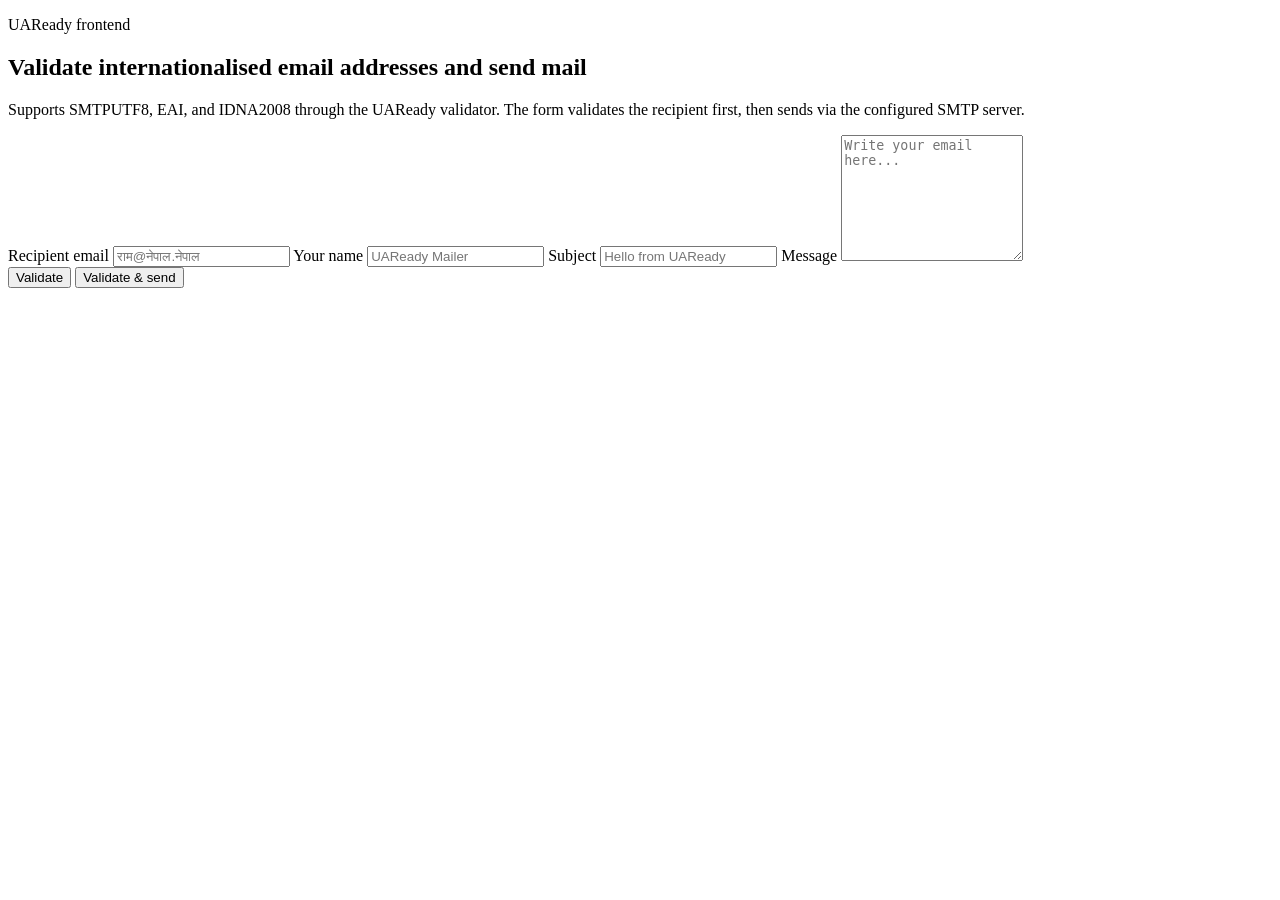
==== frontend/index.html @ 94c80c4e "frontend for sending mail" ====
<!doctype html>
<html lang="en">
<head>
<meta charset="utf-8" />
<meta name="viewport" content="width=device-width, initial-scale=1" />
<title>UAReady Mail</title>
<link rel="stylesheet" href="/styles.css" />
</head>
<body>
<main class="shell">
  <section class="hero card">
    <p class="eyebrow">UAReady frontend</p>
    <h1>Validate internationalised email addresses and send mail</h1>
    <p class="lede">
      Supports SMTPUTF8, EAI, and IDNA2008 through the UAReady validator.
      The form validates the recipient first, then sends via the configured SMTP server.
    </p>
  </section>

  <section class="card form-card">
    <form id="mail-form" novalidate>
      <div class="grid">
        <label>
          <span>Recipient email</span>
          <input id="recipient" name="recipient" type="text" inputmode="email" autocomplete="off"
                 spellcheck="false" placeholder="राम@नेपाल.नेपाल" required />
        </label>

        <label>
          <span>Your name</span>
          <input id="sender-name" name="sender_name" type="text" autocomplete="name"
                 placeholder="UAReady Mailer" />
        </label>

        <label class="wide">
          <span>Subject</span>
          <input id="subject" name="subject" type="text" placeholder="Hello from UAReady" required />
        </label>

        <label class="wide">
          <span>Message</span>
          <textarea id="body" name="body" rows="8" placeholder="Write your email here..." required></textarea>
        </label>
      </div>

      <div class="actions">
        <button type="button" id="validate-btn">Validate</button>
        <button type="submit" id="send-btn">Validate & send</button>
      </div>
    </form>
  </section>

  <section class="card" id="status-card" hidden>
    <div class="status-line" id="status-line"></div>
    <dl class="summary" id="summary"></dl>
    <div id="messages"></div>
  </section>
</main>

<script src="/app.js"></script>
</body>
</html>
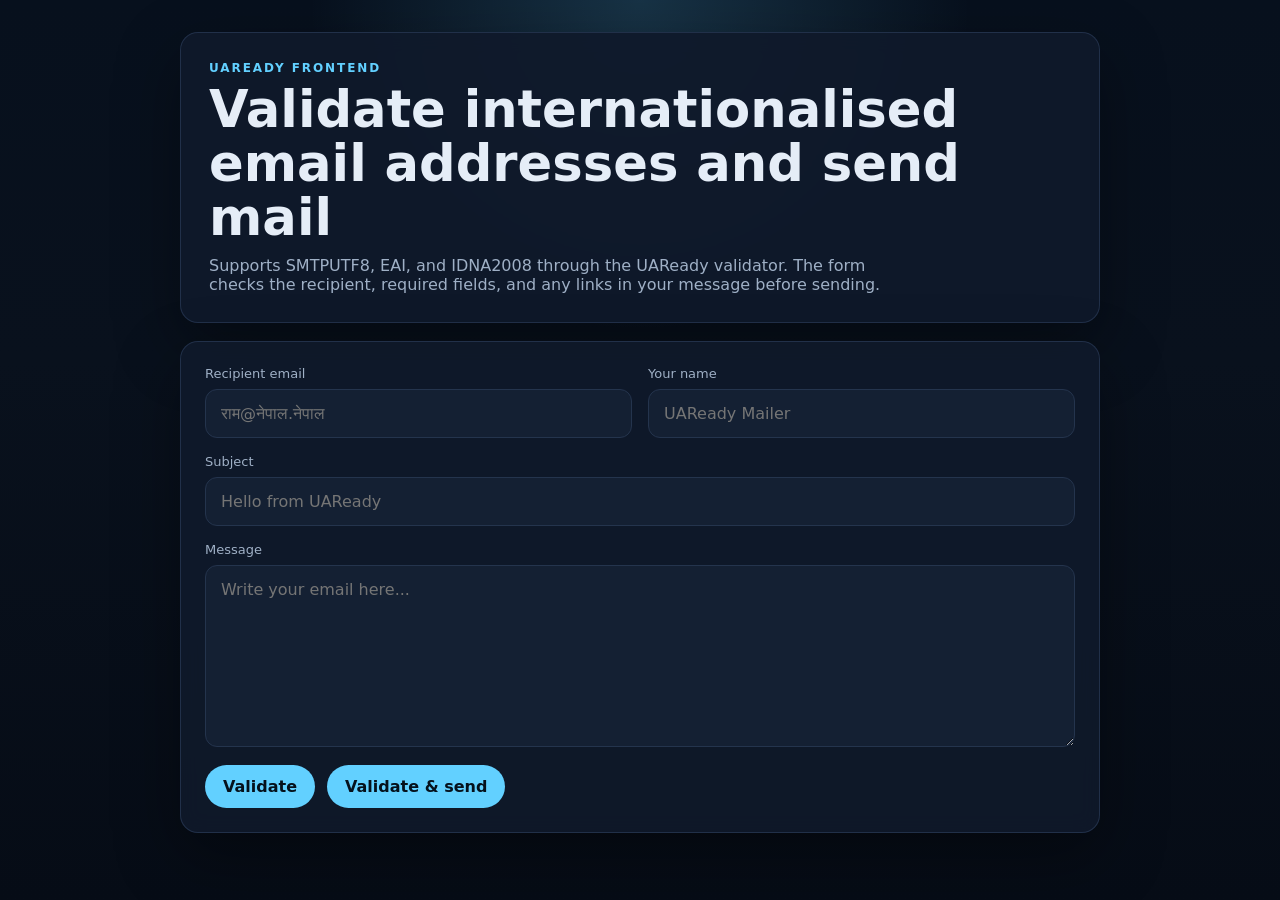
==== commit 170cdf71: "feat: Enhance email composition validation and UI - Added new dependencies: email-validator and pyIs" ====
--- a/frontend/index.html
+++ b/frontend/index.html
@@ -4,7 +4,7 @@
 <meta charset="utf-8" />
 <meta name="viewport" content="width=device-width, initial-scale=1" />
 <title>UAReady Mail</title>
-<link rel="stylesheet" href="/styles.css" />
+<link rel="stylesheet" href="styles.css" />
 </head>
 <body>
 <main class="shell">
@@ -13,7 +13,7 @@
     <h1>Validate internationalised email addresses and send mail</h1>
     <p class="lede">
       Supports SMTPUTF8, EAI, and IDNA2008 through the UAReady validator.
-      The form validates the recipient first, then sends via the configured SMTP server.
+      The form checks the recipient, required fields, and any links in your message before sending.
     </p>
   </section>
 
@@ -57,6 +57,6 @@
   </section>
 </main>
 
-<script src="/app.js"></script>
+<script src="app.js"></script>
 </body>
 </html>
--- a/frontend/styles.css
+++ b/frontend/styles.css
@@ -0,0 +1,199 @@
+:root {
+  color-scheme: dark;
+  --bg: #08111f;
+  --card: #101a2b;
+  --card-2: #142033;
+  --border: #24344d;
+  --text: #e5edf7;
+  --muted: #9fb0c6;
+  --accent: #62d0ff;
+  --good: #44d07b;
+  --bad: #ff7373;
+  --warn: #f6c453;
+}
+
+* { box-sizing: border-box; }
+
+body {
+  margin: 0;
+  min-height: 100vh;
+  background:
+    radial-gradient(circle at top, rgba(98, 208, 255, 0.18), transparent 30%),
+    linear-gradient(180deg, #07101d 0%, #09111d 40%, #060c16 100%);
+  color: var(--text);
+  font-family: Inter, system-ui, -apple-system, BlinkMacSystemFont, "Segoe UI", sans-serif;
+}
+
+.shell {
+  width: min(920px, calc(100% - 32px));
+  margin: 0 auto;
+  padding: 32px 0 48px;
+}
+
+.card {
+  background: rgba(16, 26, 43, 0.92);
+  border: 1px solid rgba(36, 52, 77, 0.9);
+  border-radius: 18px;
+  box-shadow: 0 24px 64px rgba(0, 0, 0, 0.35);
+  backdrop-filter: blur(10px);
+}
+
+.hero {
+  padding: 28px;
+  margin-bottom: 18px;
+}
+
+.eyebrow {
+  margin: 0 0 8px;
+  text-transform: uppercase;
+  letter-spacing: 0.16em;
+  color: var(--accent);
+  font-size: 12px;
+  font-weight: 700;
+}
+
+h1 {
+  margin: 0;
+  font-size: clamp(2rem, 4vw, 3.4rem);
+  line-height: 1.05;
+}
+
+.lede {
+  margin: 12px 0 0;
+  color: var(--muted);
+  max-width: 68ch;
+}
+
+.form-card,
+#status-card {
+  padding: 24px;
+}
+
+.grid {
+  display: grid;
+  grid-template-columns: repeat(2, minmax(0, 1fr));
+  gap: 16px;
+}
+
+label {
+  display: grid;
+  gap: 8px;
+}
+
+label span {
+  font-size: 13px;
+  color: var(--muted);
+}
+
+.wide {
+  grid-column: 1 / -1;
+}
+
+input,
+textarea {
+  width: 100%;
+  border: 1px solid var(--border);
+  border-radius: 12px;
+  background: var(--card-2);
+  color: var(--text);
+  padding: 14px 15px;
+  font: inherit;
+}
+
+input:focus,
+textarea:focus {
+  outline: none;
+  border-color: var(--accent);
+  box-shadow: 0 0 0 3px rgba(98, 208, 255, 0.15);
+}
+
+textarea { resize: vertical; min-height: 180px; }
+
+.actions {
+  display: flex;
+  gap: 12px;
+  flex-wrap: wrap;
+  margin-top: 18px;
+}
+
+button {
+  border: 0;
+  border-radius: 999px;
+  padding: 12px 18px;
+  font: inherit;
+  font-weight: 700;
+  cursor: pointer;
+  background: var(--accent);
+  color: #05111c;
+}
+
+button.secondary {
+  background: transparent;
+  color: var(--text);
+  border: 1px solid var(--border);
+}
+
+button:disabled {
+  opacity: 0.6;
+  cursor: wait;
+}
+
+.status-line {
+  font-weight: 700;
+  margin-bottom: 12px;
+}
+
+.status-line.ok { color: var(--good); }
+.status-line.bad { color: var(--bad); }
+
+.summary {
+  display: grid;
+  grid-template-columns: 200px 1fr;
+  gap: 10px 14px;
+  margin: 0;
+}
+
+.summary dt {
+  color: var(--muted);
+  font-size: 13px;
+}
+
+.summary dd {
+  margin: 0;
+  overflow-wrap: anywhere;
+}
+
+.list {
+  margin: 16px 0 0;
+  padding: 0;
+  list-style: none;
+  display: grid;
+  gap: 8px;
+}
+
+.list li {
+  padding: 10px 12px;
+  border-radius: 10px;
+  background: rgba(20, 32, 51, 0.7);
+  border: 1px solid var(--border);
+}
+
+.list .error { color: var(--bad); }
+.list .warn { color: var(--warn); }
+
+code {
+  font-family: ui-monospace, SFMono-Regular, Menlo, Consolas, monospace;
+  font-size: 0.95em;
+}
+
+@media (max-width: 720px) {
+  .grid,
+  .summary {
+    grid-template-columns: 1fr;
+  }
+
+  .shell {
+    width: min(100% - 20px, 920px);
+    padding-top: 12px;
+  }
+}
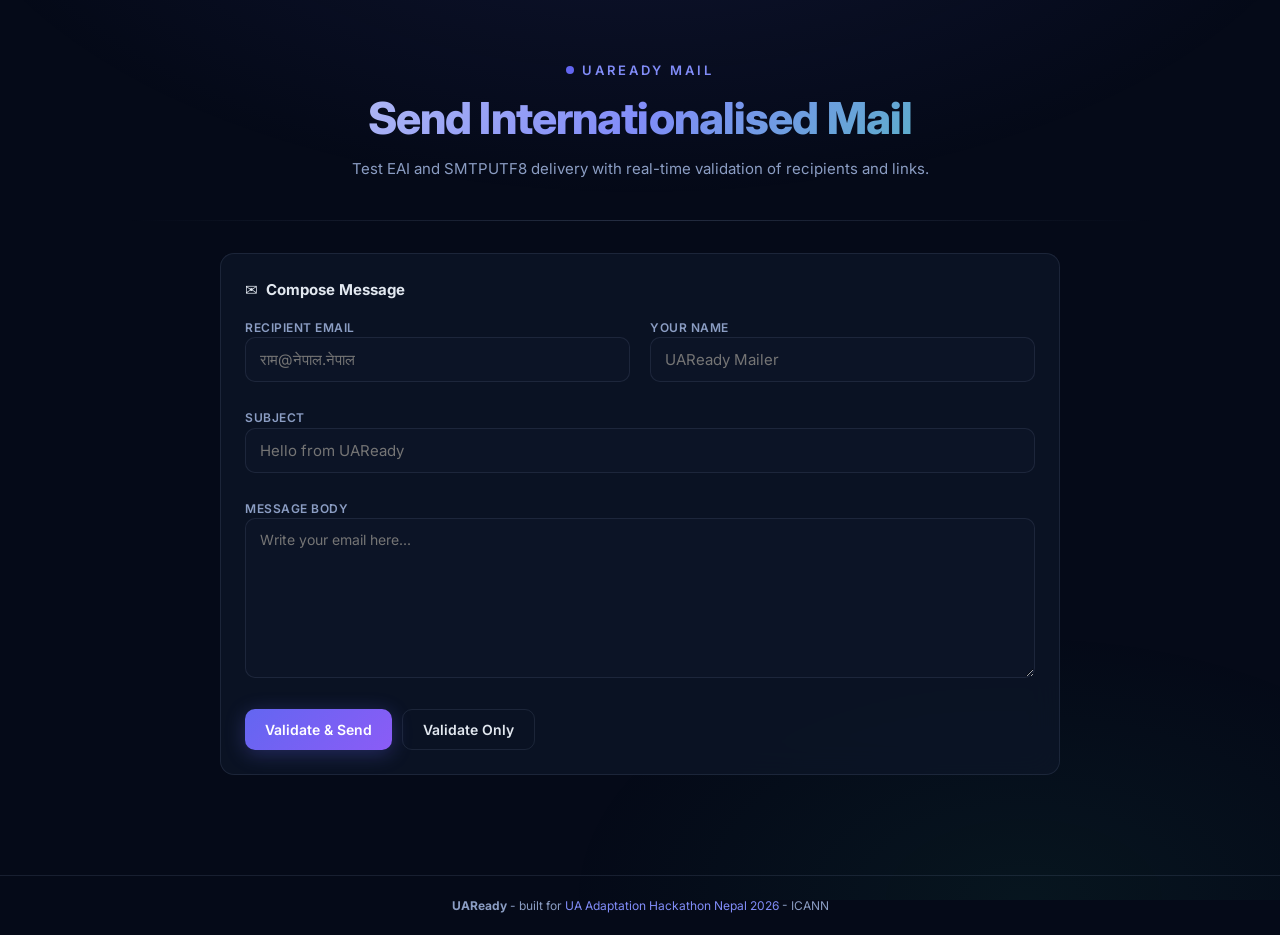
==== commit ec1062a1: "ui: premium redesign for mail composer page" ====
--- a/frontend/index.html
+++ b/frontend/index.html
@@ -3,59 +3,122 @@
 <head>
 <meta charset="utf-8" />
 <meta name="viewport" content="width=device-width, initial-scale=1" />
-<title>UAReady Mail</title>
-<link rel="stylesheet" href="styles.css" />
+<title>UAReady — Internationalised Email Composer</title>
+<meta name="description" content="Validate and send internationalised email addresses with EAI, SMTPUTF8 and IDNA2008 compliance." />
+<link rel="preconnect" href="https://fonts.googleapis.com" />
+<link href="https://fonts.googleapis.com/css2?family=Inter:wght@400;500;600;700;800&family=JetBrains+Mono:wght@400;500&display=swap" rel="stylesheet" />
+<style>
+*,*::before,*::after{box-sizing:border-box;margin:0;padding:0}
+:root{
+  --bg:#050a18;--surface:rgba(15,23,42,.65);--surface-2:rgba(30,41,59,.5);
+  --border:rgba(99,115,146,.2);--border-h:rgba(99,115,146,.35);
+  --text:#e2e8f0;--muted:#8b9dc3;--accent:#6366f1;--accent-2:#818cf8;
+  --good:#34d399;--bad:#fb7185;--warn:#fbbf24;
+  --glow:rgba(99,102,241,.15);--radius:14px;
+}
+html{scroll-behavior:smooth}
+body{background:var(--bg);color:var(--text);font-family:'Inter',system-ui,sans-serif;line-height:1.6;min-height:100vh;overflow-x:hidden}
+body::before{content:'';position:fixed;inset:0;z-index:-1;
+  background:radial-gradient(ellipse 80% 60% at 50% -20%,rgba(99,102,241,.12),transparent 70%),
+             radial-gradient(ellipse 60% 50% at 80% 100%,rgba(52,211,153,.06),transparent 60%);
+  pointer-events:none}
+.hero{text-align:center;padding:56px 24px 40px;position:relative}
+.hero::after{content:'';position:absolute;bottom:0;left:10%;right:10%;height:1px;
+  background:linear-gradient(90deg,transparent,var(--border-h),transparent)}
+.logo{font-size:13px;font-weight:600;letter-spacing:3px;text-transform:uppercase;color:var(--accent-2);margin-bottom:12px;
+  display:inline-flex;align-items:center;gap:8px}
+.logo .dot{width:8px;height:8px;border-radius:50%;background:var(--accent);animation:pulse 2s infinite}
+@keyframes pulse{0%,100%{opacity:1;transform:scale(1)}50%{opacity:.5;transform:scale(1.3)}}
+.hero h1{font-size:clamp(28px,5vw,44px);font-weight:800;letter-spacing:-.02em;
+  background:linear-gradient(135deg,#e2e8f0 0%,#818cf8 50%,#34d399 100%);
+  -webkit-background-clip:text;-webkit-text-fill-color:transparent;background-clip:text;line-height:1.2;margin-bottom:12px}
+.hero p{color:var(--muted);font-size:15px;max-width:600px;margin:0 auto}
+main{max-width:880px;margin:0 auto;padding:32px 20px 80px}
+.card{background:var(--surface);backdrop-filter:blur(16px);border:1px solid var(--border);
+  border-radius:var(--radius);padding:24px;margin-bottom:20px;transition:border-color .3s,box-shadow .3s}
+.card:hover{border-color:var(--border-h);box-shadow:0 0 40px var(--glow)}
+.card-title{font-size:15px;font-weight:700;margin-bottom:16px;display:flex;align-items:center;gap:8px}
+label{display:block;font-size:12px;font-weight:600;letter-spacing:.5px;text-transform:uppercase;color:var(--muted);margin-bottom:6px}
+input[type="text"],textarea{width:100%;padding:12px 14px;background:rgba(15,23,42,.6);color:var(--text);
+  border:1px solid var(--border);border-radius:10px;font-size:15px;font-family:'Inter',sans-serif;
+  transition:border-color .2s,box-shadow .2s}
+textarea{font-size:14px;resize:vertical;min-height:160px}
+input:focus,textarea:focus{outline:none;border-color:var(--accent);box-shadow:0 0 0 3px var(--glow)}
+.grid{display:grid;grid-template-columns:repeat(2, 1fr);gap:20px}
+.wide{grid-column: span 2}
+.actions{display:flex;gap:10px;flex-wrap:wrap;margin-top:20px}
+.btn{padding:11px 20px;border:0;border-radius:10px;font-size:14px;font-weight:600;cursor:pointer;
+  font-family:'Inter',sans-serif;transition:all .2s;position:relative;overflow:hidden}
+.btn-primary{background:linear-gradient(135deg,var(--accent),#8b5cf6);color:#fff;box-shadow:0 4px 20px rgba(99,102,241,.3)}
+.btn-primary:hover{transform:translateY(-1px);box-shadow:0 6px 28px rgba(99,102,241,.45)}
+.btn-primary:disabled{opacity:0.6;cursor:wait;transform:none}
+.btn-secondary{background:transparent;color:var(--text);border:1px solid var(--border)}
+.btn-secondary:hover{border-color:var(--accent);color:var(--accent-2)}
+.status-line{font-weight:700;margin-bottom:16px;font-size:14px;padding:8px 16px;border-radius:99px;display:inline-flex;align-items:center;gap:8px}
+.status-line.ok{background:rgba(52,211,153,.1);color:var(--good);border:1px solid rgba(52,211,153,.2)}
+.status-line.bad{background:rgba(251,113,133,.1);color:var(--bad);border:1px solid rgba(251,113,133,.2)}
+.summary{display:grid;grid-template-columns:200px 1fr;gap:8px 16px;margin-top:16px}
+.summary dt{color:var(--muted);font-size:13px;font-weight:500}
+.summary dd{margin:0;font-size:14px;overflow-wrap:anywhere}
+.list{margin:16px 0 0;padding:0;list-style:none;display:grid;gap:8px}
+.list li{padding:10px 14px;border-radius:10px;background:var(--surface-2);border:1px solid var(--border);font-size:14px}
+.list li.error{color:var(--bad);border-color:rgba(251,113,133,.3)}
+.list li.warn{color:var(--warn);border-color:rgba(251,191,36,.3)}
+code,.mono{font-family:'JetBrains Mono',monospace;font-size:13px}
+footer{text-align:center;padding:20px;color:var(--muted);font-size:12px;border-top:1px solid var(--border)}
+footer a{color:var(--accent-2);text-decoration:none}
+@media(max-width:700px){.grid{grid-template-columns:1fr}.wide{grid-column:span 1}
+  .summary{grid-template-columns:1fr}main{padding:20px 12px}}
+</style>
 </head>
 <body>
-<main class="shell">
-  <section class="hero card">
-    <p class="eyebrow">UAReady frontend</p>
-    <h1>Validate internationalised email addresses and send mail</h1>
-    <p class="lede">
-      Supports SMTPUTF8, EAI, and IDNA2008 through the UAReady validator.
-      The form checks the recipient, required fields, and any links in your message before sending.
-    </p>
-  </section>
 
-  <section class="card form-card">
+<section class="hero">
+  <div class="logo"><span class="dot"></span> UAReady Mail</div>
+  <h1>Send Internationalised Mail</h1>
+  <p>Test EAI and SMTPUTF8 delivery with real-time validation of recipients and links.</p>
+</section>
+
+<main>
+  <div class="card">
+    <div class="card-title"><span class="icon">✉️</span> Compose Message</div>
     <form id="mail-form" novalidate>
       <div class="grid">
         <label>
-          <span>Recipient email</span>
-          <input id="recipient" name="recipient" type="text" inputmode="email" autocomplete="off"
-                 spellcheck="false" placeholder="राम@नेपाल.नेपाल" required />
+          <span>Recipient Email</span>
+          <input id="recipient" name="recipient" type="text" autocomplete="off" spellcheck="false" placeholder="राम@नेपाल.नेपाल" required />
         </label>
-
         <label>
-          <span>Your name</span>
-          <input id="sender-name" name="sender_name" type="text" autocomplete="name"
-                 placeholder="UAReady Mailer" />
+          <span>Your Name</span>
+          <input id="sender-name" name="sender_name" type="text" autocomplete="name" placeholder="UAReady Mailer" />
         </label>
-
         <label class="wide">
           <span>Subject</span>
           <input id="subject" name="subject" type="text" placeholder="Hello from UAReady" required />
         </label>
-
         <label class="wide">
-          <span>Message</span>
-          <textarea id="body" name="body" rows="8" placeholder="Write your email here..." required></textarea>
+          <span>Message Body</span>
+          <textarea id="body" name="body" placeholder="Write your email here..." required></textarea>
         </label>
       </div>
-
       <div class="actions">
-        <button type="button" id="validate-btn">Validate</button>
-        <button type="submit" id="send-btn">Validate & send</button>
+        <button type="submit" id="send-btn" class="btn btn-primary">Validate &amp; Send</button>
+        <button type="button" id="validate-btn" class="btn btn-secondary">Validate Only</button>
       </div>
     </form>
-  </section>
+  </div>
 
-  <section class="card" id="status-card" hidden>
-    <div class="status-line" id="status-line"></div>
+  <div class="card" id="status-card" hidden>
+    <div class="card-title"><span class="icon">📊</span> Delivery Status</div>
+    <div id="status-line" class="status-line"></div>
     <dl class="summary" id="summary"></dl>
     <div id="messages"></div>
-  </section>
+  </div>
 </main>
+
+<footer>
+  <strong>UAReady</strong> - built for <a href="#">UA Adaptation Hackathon Nepal 2026</a> - ICANN
+</footer>
 
 <script src="app.js"></script>
 </body>
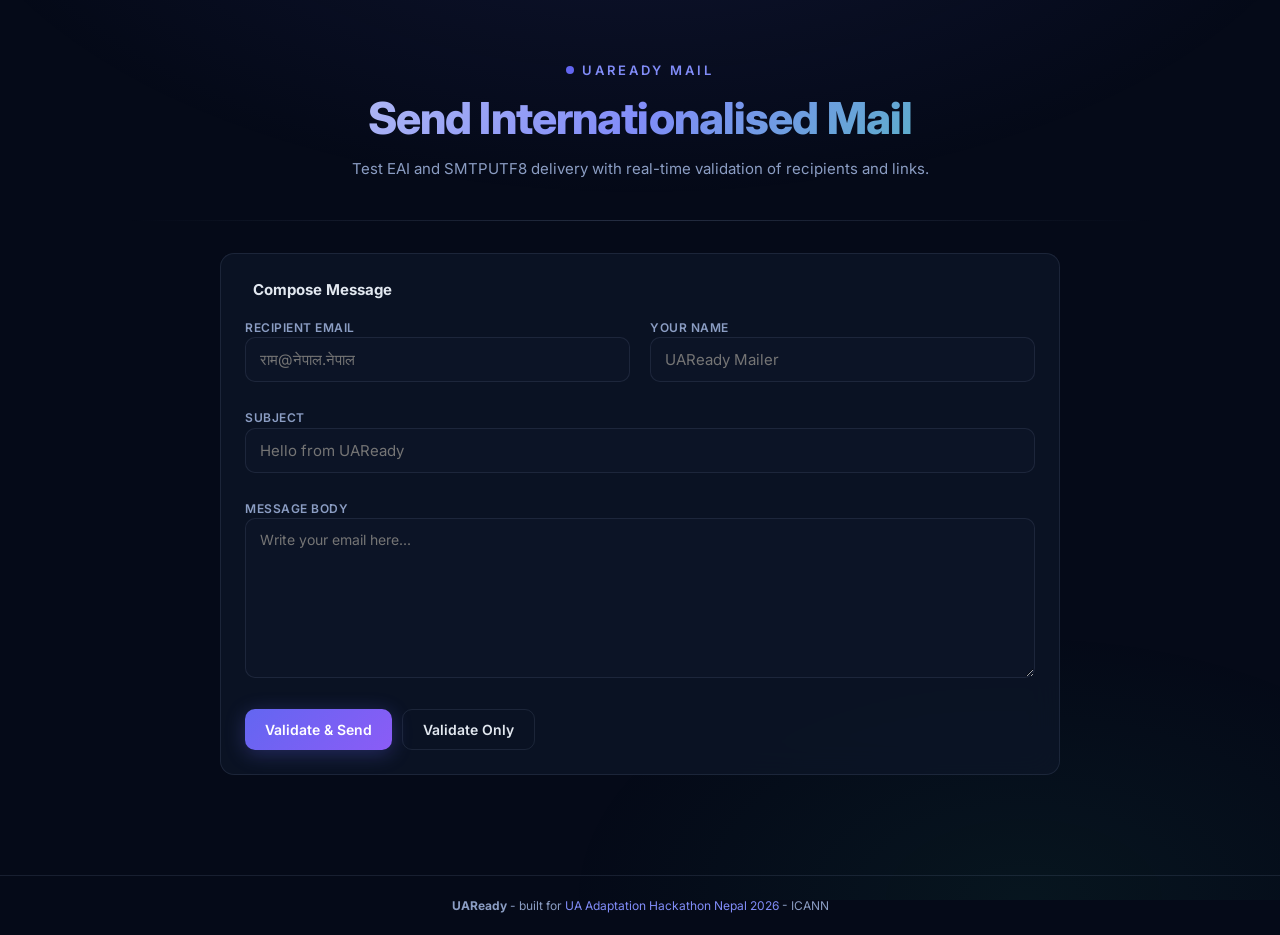
==== commit 99e7645c: "feat: Revamp index.html for enhanced UI and user experience; remove obsolete test_verify.ps1 script" ====
--- a/frontend/index.html
+++ b/frontend/index.html
@@ -81,7 +81,7 @@
 
 <main>
   <div class="card">
-    <div class="card-title"><span class="icon">✉️</span> Compose Message</div>
+    <div class="card-title"><span class="icon"></span> Compose Message</div>
     <form id="mail-form" novalidate>
       <div class="grid">
         <label>
